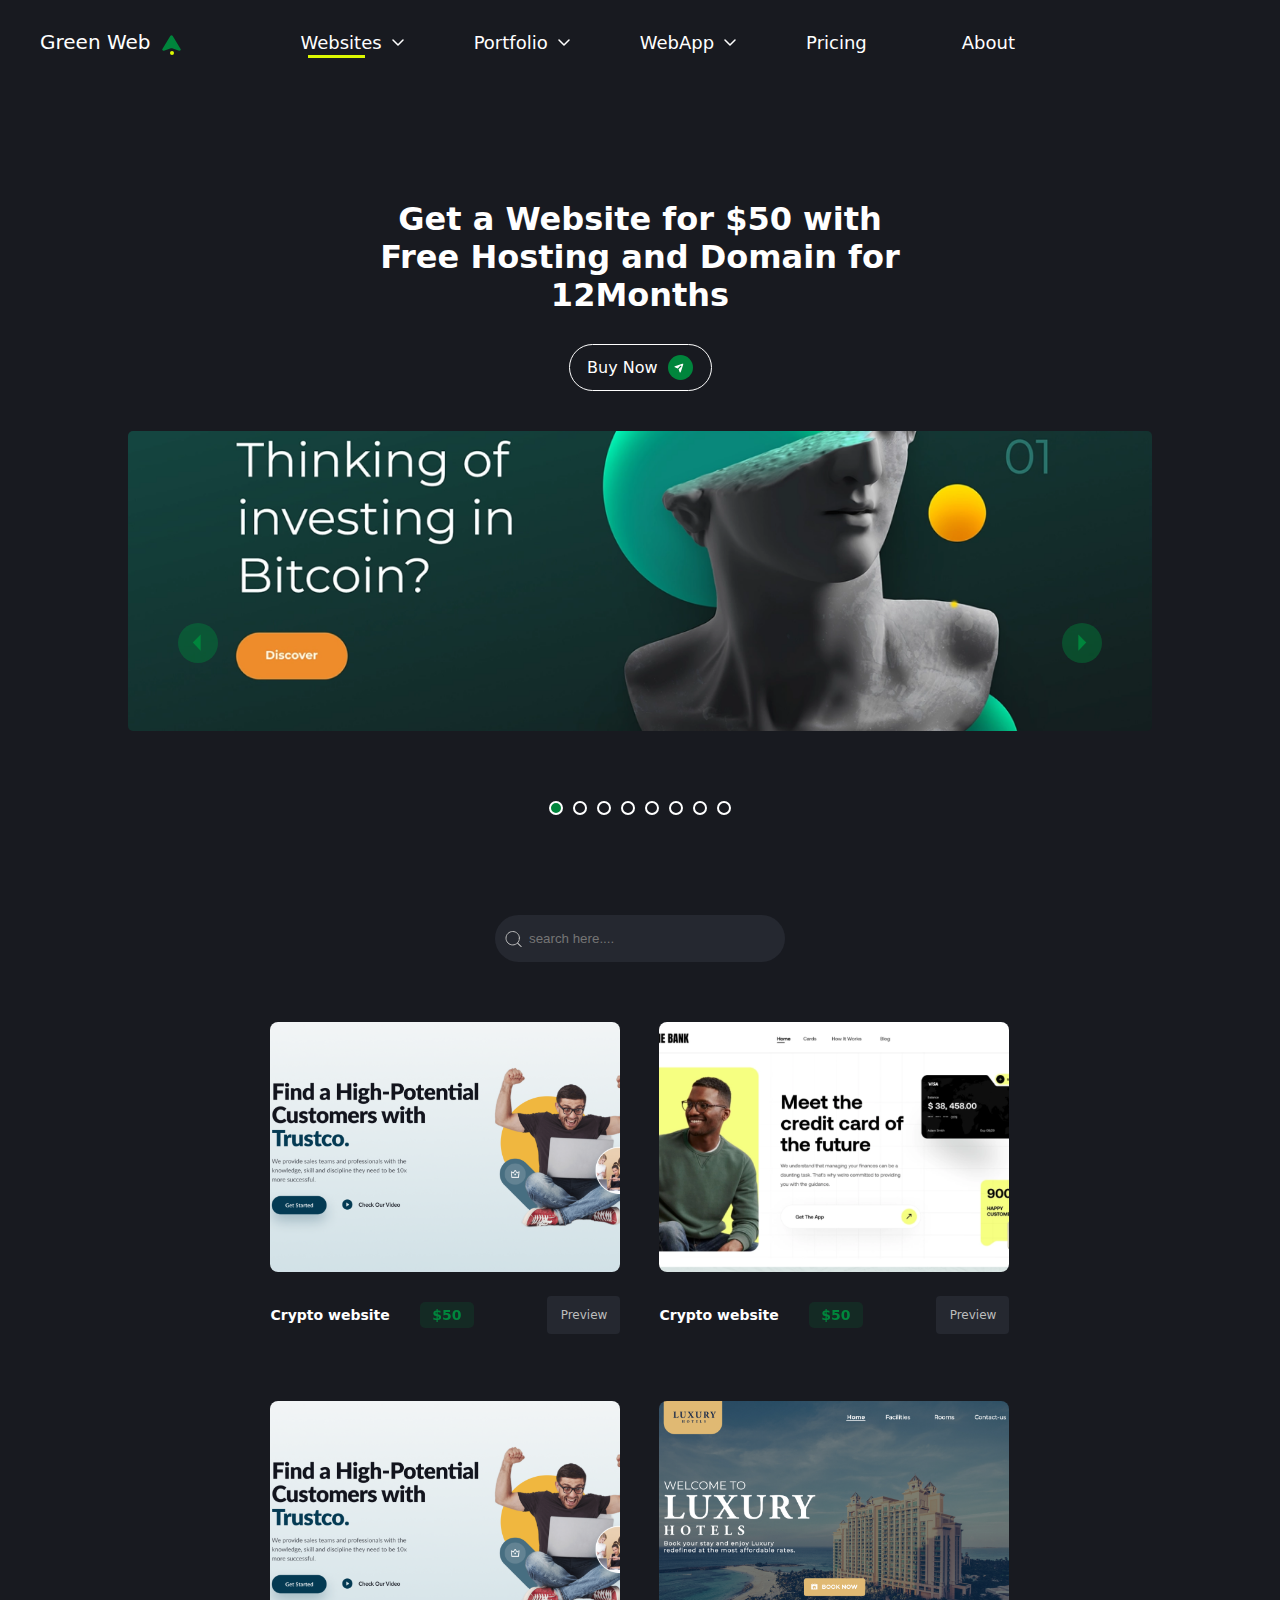
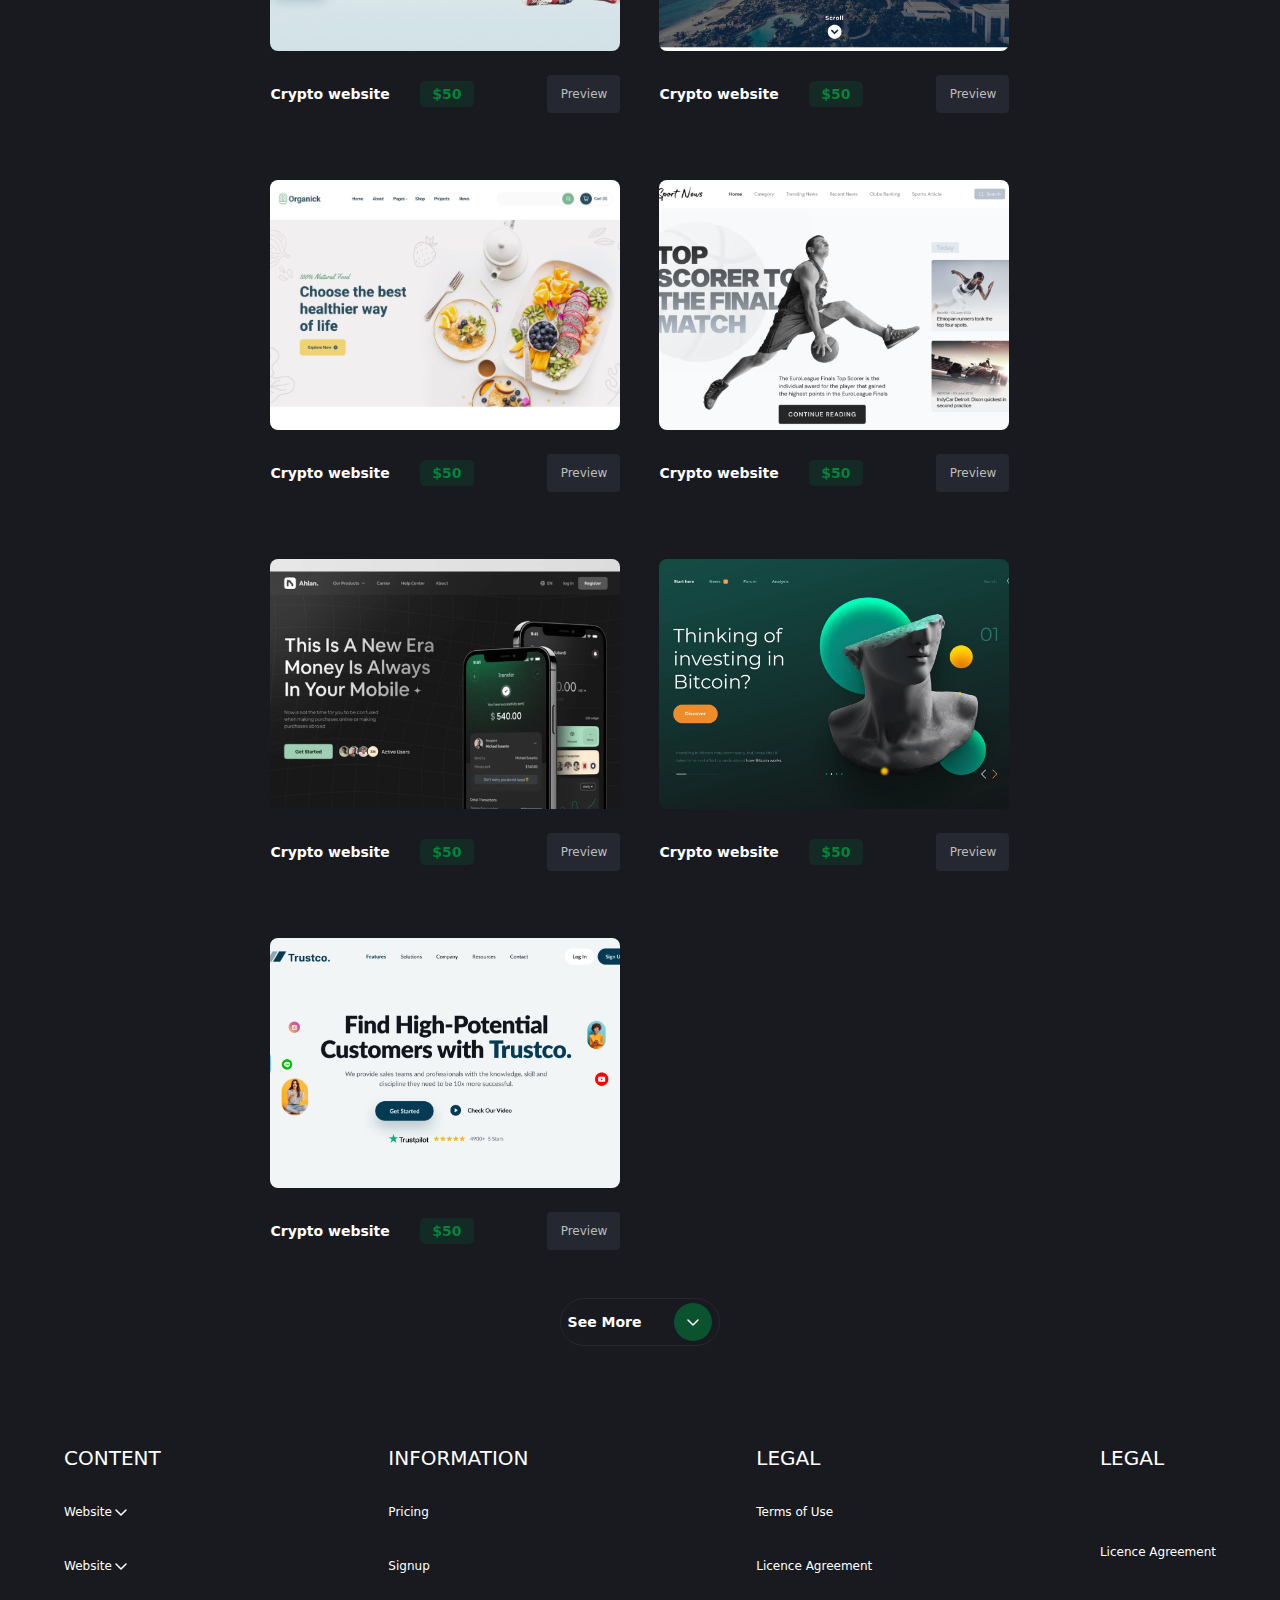
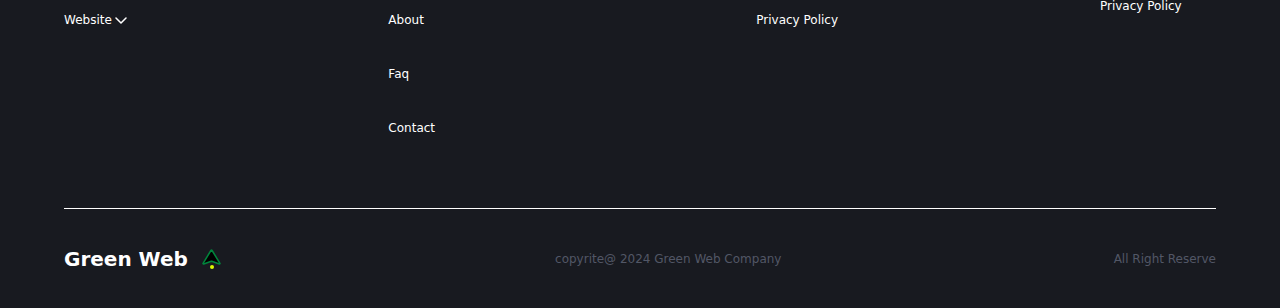
==== HOME_PAGE/index.html @ 64a3b5da "uploaded" ====
<!DOCTYPE html>
<html lang="en">
<head>
    <meta charset="UTF-8">
    <meta name="viewport" content="width=device-width, initial-scale=1.0">
    <title>Green Web</title>
    <link rel="stylesheet" href="../HOME_PAGE/style.css">
</head>
<body>
    <header class="header" id="header">
        <div class="logo">
            <span class="grw">Green Web</span>
            <svg class="svg1"     xmlns="http://www.w3.org/2000/svg" width="22" height="23" viewBox="0 0 22 23" >
                <path d="M2.06504 16.305L10.0591 3.23647C10.1033 3.16469 10.1675 3.10497 10.245 3.06343C10.3225 3.02189 10.4106 3 10.5004 3C10.5901 3 10.6782 3.02189 10.7557 3.06343C10.8333 3.10497 10.8974 3.16469 10.9417 3.23647L18.9357 16.305C18.9865 16.3888 19.008 16.485 18.9973 16.5804C18.9866 16.6758 18.9441 16.7659 18.8756 16.8383C18.8072 16.9107 18.7161 16.962 18.6149 16.9851C18.5136 17.0082 18.4071 17.002 18.3098 16.9674L10.684 14.2414C10.5659 14.1992 10.4349 14.1992 10.3167 14.2414L2.69097 16.9683C2.59354 17.0031 2.4868 17.0094 2.38533 16.9863C2.28387 16.9632 2.19265 16.9119 2.12414 16.8393C2.05563 16.7667 2.01318 16.6764 2.0026 16.5807C1.99203 16.4851 2.01383 16.3888 2.06504 16.305Z" stroke="#00853C" stroke-width="1.5" stroke-linecap="round" stroke-linejoin="round"/>
                <circle cx="11" cy="20" r="2" fill="#DCF901"/>
              </svg>
        </div>
        <nav class="nav_list" id="sidebar">
            <ul class="ul_list">
                <li class="li_list active_link">
 
    <a href="#" class="link_list   ">
                    <span class="link_text">Websites</span>
                    <svg xmlns="http://www.w3.org/2000/svg" width="12" height="7" viewBox="0 0 12 7" fill="none">
                        <path d="M11 1L6 6L1 1" stroke="white" stroke-width="1.5" stroke-linecap="round" stroke-linejoin="round"/>
                      </svg>
                      <div class="dropdown"></div>
                </a>
            </li>
                <li class="li_list">
                    <a href="#" class="link_list">
                    <span class="link_text">Portfolio</span>
                    <svg xmlns="http://www.w3.org/2000/svg" width="12" height="7" viewBox="0 0 12 7" fill="none">
                        <path d="M11 1L6 6L1 1" stroke="white" stroke-width="1.5" stroke-linecap="round" stroke-linejoin="round"/>
                      </svg>
                      <div class="dropdown"></div>
                </a>
            </li>
                <li class="li_list">
                    <a href="#" class="link_list">
                        <span class="link_text">WebApp</span>
                    <svg xmlns="http://www.w3.org/2000/svg" width="12" height="7" viewBox="0 0 12 7" fill="none">
                        <path d="M11 1L6 6L1 1" stroke="white" stroke-width="1.5" stroke-linecap="round" stroke-linejoin="round"/>
                      </svg>
                      <div class="dropdown"></div>
                   </a>
            </li>
                <li class="li_list">
                    <a href="#" class="link_list">
                        <span class="link_text">Pricing</span>
                        
                    </a>
                </li>
                <li class="li_list">
                    <a href="#" class="link_list">
                        <span class="link_text">About</span>
                        
                    </a>
                </li>
            </ul>
        </nav>
        <div class="menu" id="menu">
            <svg xmlns="http://www.w3.org/2000/svg" width="18" height="13" viewBox="0 0 18 13" fill="none">
                <path d="M0 0.5H18V2.5H0V0.5ZM0 5.5H18V7.5H0V5.5ZM0 10.5H18V12.5H0V10.5Z" fill="white"/>
              </svg>
        </div>
    </header>
    <main>
        <h2 class="intro-text">
            Get a Website for $50 with Free Hosting and Domain for 12Months
        </h2>
        <a class="buy_now" href="#">
            Buy Now
            <div class="sv">
                <svg class="buy-icon" xmlns="http://www.w3.org/2000/svg" width="14" height="14" viewBox="0 0 14 14" fill="#00853C;">
                    <path fill-rule="evenodd" clip-rule="evenodd" d="M5.79823 7.37724L4.4869 6.94032C3.11432 6.48299 2.42773 6.25432 2.42773 5.83374C2.42773 5.41374 3.11432 5.18449 4.4869 4.72716L9.45282 3.07166C10.4188 2.74966 10.9018 2.58866 11.1567 2.84357C11.4116 3.09849 11.2507 3.58149 10.9292 4.54691L9.27315 9.51341C8.81582 10.886 8.58715 11.5726 8.16657 11.5726C7.74657 11.5726 7.51732 10.886 7.05998 9.51341L6.62248 8.20266L9.16232 5.66282C9.26858 5.55281 9.32737 5.40545 9.32604 5.25251C9.32472 5.09956 9.26337 4.95325 9.15521 4.8451C9.04706 4.73694 8.90075 4.67559 8.7478 4.67426C8.59485 4.67293 8.4475 4.73173 8.33748 4.83799L5.79823 7.37724Z" fill="white"/>
                  </svg>
            </div>
            
         </a>
         <div class="slider-con">
            <div class="btn-right" id="btn-left">
                <svg xmlns="http://www.w3.org/2000/svg" width="39" height="39" viewBox="0 0 39 39" fill="none">
                <path d="M16.3333 11.375L24.25 19.5L16.3333 27.625V11.375Z" fill="#00853C"/>
              </svg>
            </div>
            <div class="btn-left" id="btn-right">
                <svg xmlns="http://www.w3.org/2000/svg" width="39" height="39" viewBox="0 0 39 39" fill="none">
                    <path d="M22.6667 11.375L14.75 19.5L22.6667 27.625V11.375Z" fill="#00853C"/>
                  </svg>
            </div>
            <div class="img-wrapper" id="img-wrapper">
                <div class="imgcon">
                    <img src="../images/image 4 (1).png" alt="">
                </div>
                <div class="imgcon">
                    <img src="../images/image 4 (3).png" alt="">
                </div>
                <div class="imgcon">
                    <img src="../images/image 4 (1).png" alt="">
                </div>
                <div class="imgcon">
                    <img src="../images/image 4 (3).png" alt=""> 
                </div>
                <div class="imgcon">
                    <img src="../images/image 4 (1).png" alt="">
                </div>
                <div class="imgcon">
                    <img src="../images/image 4 (3).png" alt="">
                </div>
                <div class="imgcon">
                    <img src="../images/image 4 (1).png" alt="">
                </div>
                <div class="imgcon">
                    <img src="../images/image 4 (3).png" alt="">
                </div>
                
            </div>
            <div class="indicator-con">
                <span class="indicators active-indicator"></span>
                <span class="indicators"></span>
                <span class="indicators"></span>
                <span class="indicators"></span>
                <span class="indicators"></span>
                <span class="indicators"></span>
                <span class="indicators"></span>
                <span class="indicators"></span>
            </div>
         </div>
          
         <div class="images-den">
        <div class="inputsect">
            <img src="../images/Group.svg" alt="">
           <input class="search" type="text" placeholder="search here....">
        </div>
        <div class="image-preview-con">
            <div class="img-preview">
                <img src="../images/Hero 6.png" alt="">
                <div class="prev-con">
                    <h5 class="cry">Crypto website</h5>
                    <h5 class="amount">$50</h5>
                    <a href="#" class="preview">preview</a>
                </div>
            </div>
            <div class="img-preview">
                <img src="../images/original-2f86a6ecc3d47c39cad3ea5404a35d5d 1.png" alt="">
                <div class="prev-con">
                    <h5 class="cry">Crypto website</h5>
                    <h5 class="amount">$50</h5>
                    <a href="#" class="preview">preview</a>
                </div>
            </div>
            <div class="img-preview">
                <img src="../images/Hero 6.png" alt="">
                <div class="prev-con">
                    <h5 class="cry">Crypto website</h5>
                    <h5 class="amount">$50</h5>
                    <a href="#" class="preview">preview</a>
                </div>
            </div>
            <div class="img-preview">
                <img src="../images/Hero 2.png" alt="">
                <div class="prev-con">
                    <h5 class="cry">Crypto website</h5>
                    <h5 class="amount">$50</h5>
                    <a href="#" class="preview">preview</a>
                </div>
            </div>
            <div class="img-preview">
                <img src="../images/image 4 (4).png" alt="">
                <div class="prev-con">
                    <h5 class="cry">Crypto website</h5>
                    <h5 class="amount">$50</h5>
                    <a href="#" class="preview">preview</a>
                </div>
            </div>
            <div class="img-preview">
                <img src="../images/Sport News Landing Page 1.png" alt="">
                <div class="prev-con">
                    <h5 class="cry">Crypto website</h5>
                    <h5 class="amount">$50</h5>
                    <a href="#" class="preview">preview</a>
                </div>
            </div>
            <div class="img-preview">
                <img src="../images/original-070e76120b4cc7173903101bdaeefa3c 1.png" alt="">
                <div class="prev-con">
                    <h5 class="cry">Crypto website</h5>
                    <h5 class="amount">$50</h5>
                    <a href="#" class="preview">preview</a>
                </div>
            </div>
            <div class="img-preview">
                <img src="../images/image 4 (2).png" alt="">
                <div class="prev-con">
                    <h5 class="cry">Crypto website</h5>
                    <h5 class="amount">$50</h5>
                    <a href="#" class="preview">preview</a>
                </div>
            </div>
            <div class="img-preview">
                <img src="../images/Hero 5.png" alt="">
                <div class="prev-con">
                    <h5 class="cry">Crypto website</h5>
                    <h5 class="amount">$50</h5>
                    <a href="#" class="preview">preview</a>
                </div>
            </div>
        </div>
         <div class="see">
            <a href="#" class="seemore">see more</a>
            <div class="ic">
                <svg xmlns="http://www.w3.org/2000/svg" width="12" height="7" viewBox="0 0 12 7" fill="none">
                    <path d="M11 1L6 6L1 1" stroke="white" stroke-width="1.5" stroke-linecap="round" stroke-linejoin="round"/>
                  </svg>
            </div>
         </div>
         </div>
    </main>
    <footer class="footer">
        <div class="footer-con">
            <div class="footer-line">
                <h5 class="bdt">CONTENT</h5>
                <ul class="footer-li-con">
                    <li class="ft-list">
                        <a href="#" class="f-link">
                            <p>Website</p>
                            <svg xmlns="http://www.w3.org/2000/svg" width="12" height="7" viewBox="0 0 12 7" fill="none">
                                <path d="M11 1L6 6L1 1" stroke="white" stroke-width="1.5" stroke-linecap="round" stroke-linejoin="round"/>
                              </svg>
                        </a>
                    </li>
                    <li class="ft-list">
                        <a href="#" class="f-link">
                            <p>Website</p>
                            <svg xmlns="http://www.w3.org/2000/svg" width="12" height="7" viewBox="0 0 12 7" fill="none">
                                <path d="M11 1L6 6L1 1" stroke="white" stroke-width="1.5" stroke-linecap="round" stroke-linejoin="round"/>
                              </svg>
                        </a>
                    </li>
                    <li class="ft-list">
                        <a href="#" class="f-link">
                            <p>Website</p>
                            <svg xmlns="http://www.w3.org/2000/svg" width="12" height="7" viewBox="0 0 12 7" fill="none">
                                <path d="M11 1L6 6L1 1" stroke="white" stroke-width="1.5" stroke-linecap="round" stroke-linejoin="round"/>
                              </svg>
                        </a>
                    </li>
                </ul>
            </div>
            <div class="footer-line">
                <h5 class="bdt">INFORMATION</h5>
                <ul class="footer-li-con">
                    <li class="ft-list">
                        <a href="#" class="f-link">Pricing</a>
                    </li>
                    <li class="ft-list">
                        <a href="#" class="f-link">Signup</a>
                    </li>
                    <li class="ft-list">
                        <a href="#" class="f-link">About</a>
                    </li>
                    <li class="ft-list">
                        <a href="#" class="f-link">Faq</a>
                    </li>
                    <li class="ft-list">
                        <a href="#" class="f-link">Contact</a>
                    </li>
                </ul>
            </div>
            <div class="footer-line">
                <h5 class="bdt">LEGAL</h5>
                <ul class="footer-li-con">
                    <li class="ft-list">
                        <a href="#" class="f-link">Terms of Use</a>
                    </li>
                    <li class="ft-list">
                        <a href="#" class="f-link">Licence Agreement</a>
                    </li>
                    <li class="ft-list">
                        <a href="#" class="f-link"> Privacy Policy</a>
                    </li>
                  
                </ul>
            </div>
            <div class="footer-line">
                <h5 class="bdt">LEGAL</h5>
                <ul class="footer-li-con">
                    <li class="ft-list">
                        <a href="#" class="f-link">

                        </a>
                    </li>
                    <li class="ft-list">
                        <a href="#" class="f-link">Licence Agreement</a>
                    </li>
                    <li class="ft-list">
                        <a href="#" class="f-link"> Privacy Policy</a>
                    </li>
            </div>
        </div>
        <div class="reserve">
            <div class="logo-2">
                <h5>Green Web</h5>
                <svg class="svg1"     xmlns="http://www.w3.org/2000/svg" width="22" height="23" viewBox="0 0 22 23" >
                    <path d="M2.06504 16.305L10.0591 3.23647C10.1033 3.16469 10.1675 3.10497 10.245 3.06343C10.3225 3.02189 10.4106 3 10.5004 3C10.5901 3 10.6782 3.02189 10.7557 3.06343C10.8333 3.10497 10.8974 3.16469 10.9417 3.23647L18.9357 16.305C18.9865 16.3888 19.008 16.485 18.9973 16.5804C18.9866 16.6758 18.9441 16.7659 18.8756 16.8383C18.8072 16.9107 18.7161 16.962 18.6149 16.9851C18.5136 17.0082 18.4071 17.002 18.3098 16.9674L10.684 14.2414C10.5659 14.1992 10.4349 14.1992 10.3167 14.2414L2.69097 16.9683C2.59354 17.0031 2.4868 17.0094 2.38533 16.9863C2.28387 16.9632 2.19265 16.9119 2.12414 16.8393C2.05563 16.7667 2.01318 16.6764 2.0026 16.5807C1.99203 16.4851 2.01383 16.3888 2.06504 16.305Z" stroke="#00853C" stroke-width="1.5" stroke-linecap="round" stroke-linejoin="round"/>
                    <circle cx="11" cy="20" r="2" fill="#DCF901"/>
                  </svg>
            </div>
            <p>copyrite@    2024 Green Web Company</p>
            <p>All Right Reserve</p>
        </div>
    </footer>
    <script src="../js.js"></script>
</body>
</html>
---- HOME_PAGE/style.css ----
@import url('https://fonts.googleapis.com/css2?family=Cedarville+Cursive&family=Fira+Code:wght@300&family=Poppins:wght@100;300&display=swap');



:root{
    --primary-color-:#00853C;
    --bg-color:#181A20;
    --light--:#fff;
}


*{
    margin: 0;
    padding: 0;
    box-sizing: border-box;
    list-style: none;
    text-decoration: none;
    font-family:;
}
*::before,*::after{
    box-sizing: border-box;
}
body{
    background-color: var(--bg-color);
    font-family:system-ui, -apple-system, sans-serif 'Cedarville Cursive', cursive;
    font-family:system-ui, -apple-system, 'Fira Code', monospace;
    font-family: system-ui, -apple-system,'Poppins', sans-serif;
}
.header{
    position: fixed;
    top: 0;
    display: flex;
    align-items: center;
    justify-content: space-between;
    width: 100%;
    height: 84px;
    z-index: 2;
    /* transition:  0.5s ease; */
    background-color: var(--bg-color);
}
.header.addColor{
    background-color: var(--primary-color-);
}
 
.header .logo{
    display: flex;
    align-items: center;
    margin-left: 40px;
    gap: 10px;
}
.header .logo .grw{
    font-size: 20px;
    color: var(--light--);
}
.header .logo .svg1{
    fill:var(--primary-color-) ;
    margin-top: 5px;

}
.header .nav_list{
    position: fixed;
    display:flex;
    flex-direction: column;
    top: 84px;
    transform: translateY(-700px);
    background-color: inherit;
    height: calc(100vh - 84px);
    width: 100%;
    z-index: -1;
    transition: 0.5s ease;
}
.header .nav_list.slide-in{
    transform: translateY(0);
}
.header .nav_list .ul_list{
    width:max-content;
    align-items: center;
    display: flex;
    width: 100%;
    justify-content: center;
    flex-direction: column;
}
.header  .nav_list .ul_list .li_list{
    margin: 0 0px;
    display: flex;
    align-items: center;
    justify-content: center;
    width: max-content;
    /* border:1px solid red; */
    margin: 25px 0;
    /* align-items: stretch; */
}
.header  .nav_list .ul_list .li_list:nth-child(4),
.header .nav_list .ul_list .li_list:nth-child(5){
    padding-right: 35px;
}
.header  .nav_list .ul_list .li_list .link_list{
    display: flex;
    align-items: center;
    gap: 10px;
    flex-direction: row;
    width: 100%;
    text-align: center;
    padding: 0px 0;
    justify-content:center ;
    color: var(--light--);
    /* border:1px solid rgb(169, 164, 164); */
}
.header  .nav_list .ul_list .li_list .link_list .link_text{
    font-size: 18px;
    font-weight: 500;
    width:max-content ;
}
.header .menu{
    margin-right: 42px;
    cursor: pointer;
}
.active_link{
    position: relative;
}
.active_link::after{
     
    content: '';
width: 57px;
left: 0;
position: absolute;
height: 3px;
bottom: -5px;
background-color:#DCF901;
}
main{
    margin-top: 200px;
    min-height: 100vh;
}
main .intro-text{
  max-width: 270px;
  margin: 0 auto;
  font-size: 20px;
  text-align: center;
  color: #fff;
  margin-top: 40px;
}
main .buy_now{
    display: flex;
    justify-content: space-around;
    align-self:center;
    margin:30px auto 40px auto;
    font-size: 16px;
    gap: 5px;
    align-items: center;
    width: 143px;
    font-weight: 500px;
    color: var(--light--);
    border-radius: 30px;
    text-align: center;
    padding: 10px 15px;
    /* width: 143px; */
    border: 1px solid var(--light--);
}
main .buy_now .sv{
    width: 25px;
    height: 25px;
    display: flex;
    padding-right: 2px;
    border-radius: 50%;
    align-items: center;
    justify-content: center;
    background-color:  #00853C;
}
main .buy_now .buy-icon{
    fill: #00853C;
}
main .slider-con{
    width: 80%;
    position: relative;
    margin: 40px auto;
    height: max-content; 
    overflow: hidden;
}
main .slider-con .img-wrapper{
    display: flex;
    width:800%;
    position: relative;
    transition:0.5s ease-in-out;

}
main .slider-con  .img-wrapper .imgcon{
  width: 100%;
  height: 250px; 
}
main .slider-con .img-wrapper .imgcon img{
    width: 100%;
    height: 100%;
    border-radius: 5px;
    object-fit: cover;
}

 
main .slider-con .btn-right,
main .slider-con .btn-left{
    position: absolute;
    background-color: #00853c6b;
    border-radius: 50%;
    width: 40px;
    height: 40px;
    z-index: 3;
    top: 50%;
    cursor: pointer;
}
main .slider-con .indicator-con{
    display: flex;
    width: max-content;
    margin: 20px auto 0px auto;
    gap: 10px;
}
main .slider-con .indicator-con .indicators{
    width: 10px;
    height: 10px;
    padding: 5px;
    cursor: pointer;
    border-radius: 50%;
    background-color: var(--bg-color);
    border: 2px solid #fff;
}
main .slider-con .indicator-con .indicators.active-indicator{
  background-color: var(--primary-color-) ;
}
main .slider-con .btn-right{
    right: 0;
}
main .images-den {
    width: 90%;
    display: flex;
    flex-direction: column;
    justify-content: center;
    align-items: center;
    margin: 100px auto;
    
}
main .images-den .inputsect{  
 border-radius: 24.5px;
background: #252830;
width: 290px;
height: 47px;
display: flex;
align-items: center;
justify-content: ;
padding-left: 10px;
}

main .images-den  .inputsect .search{
    padding: 10px 0;
    margin-left: 7px;
    width: 80%;
    background-color: #252830;
    color: #fff;
    outline: none;
    border: none;
    
}
main .images-den .image-preview-con{
    width: 95%;
    display: grid;
    grid-template-columns: repeat(auto-fill,minmax(300px,350px));
    gap: 39px;
    place-items: center;
    place-content: center;
    margin:40px auto;
}
main .images-den .image-preview-con .img-preview{
    width: 100%;
    height: 300px;
    margin:20px auto;
    position: relative;

}
main .images-den .image-preview-con .img-preview img{
   width: 100%;
   height: 250px;
   object-fit: cover;
 border-radius: 8px;

}
main .images-den .image-preview-con .img-preview .prev-con{
    display: flex;
    justify-content: space-around;
    align-items: center;
    margin-top: 20px;
    margin-bottom: 20px;
}
main .images-den .image-preview-con .img-preview .prev-con .cry{
   color:var(--light--);
   font-size:14px;
   font-weight:600;
   font-feature-settings: 'clig' off, 'liga'
}
main .images-den .image-preview-con .img-preview .prev-con .amount{
    color:var(--primary-color-);
    font-size:14px;
    padding: 12px 27px;
    width: 53px;
    display: flex;
    align-items: center;
    justify-content: center;
    height: 26px;
    font-weight:600;
    border-radius: 4px;
    background: rgba(0, 133, 60, 0.15);
    backdrop-filter: blur(50px);
    margin-left: 30px;
    border-radius: 5px;
 }
 main .images-den .image-preview-con .img-preview .prev-con .preview{
    color:#BDBDBD;
    font-size:12px;
    width: 73px;
    text-transform: capitalize;
    display: flex;
    align-items: center;
    justify-content: center;
    text-align: center;
    font-weight:400;
    margin-left: auto;
    padding: 12px  27px;
    border-radius: 4px;
    background: #252830;
    backdrop-filter: blur(50px);
 }
main .see{
    display:flex;
    align-items: center;
    gap:13px;
    width: max-content;
    padding: 4px 7px;
    border-radius: 40px;
    border: 1px solid #252830;
}
main .see .ic{
 border-radius: 50%;
 background-color: #00853c86;
 width:38px;
 height:38px;
 margin-left: 10px;
 display:flex;
 align-items: center;
 justify-content:center;

}
main .see a{
    font-size: 14px;
    margin-right: 10px;
    font-weight: 600;
    color:var(--light--);
    text-transform:capitalize
}


/* footer */
.footer{
    background-color: var(--bg-color);
    width: 100%;

    /* border-top:1px solid var(--light--); */
}
.footer .footer-con{
    display: flex;
    justify-content: space-between;
    width: 90%;
    gap: 20px;
    flex-wrap: wrap;
    margin: 0 auto 73px auto;
}
.footer .footer-con .footer-line .bdt{
    font-weight: 500;
    font-size: 20px;
    margin-bottom: 35px;
    color:var(--light--);
}
.footer .footer-con .footer-line .footer-li-con{
    display: flex;
    gap: 40px;
    flex-direction: column;

}
.footer .footer-con .footer-line .footer-li-con .ft-list .f-link{
    color: var(--light--);
    font-size: 12px;
    display: flex;
    align-items: center;
    gap: 3px;
    font-weight: 500;
}
.reserve{
    display: flex;
    /* margin-bottom: 50px; */
    width: 90%;
    height: 100px;
    flex-wrap: wrap;
    align-items: center;
    justify-content: space-between;
    margin:0 auto;
    border-top:1px solid #fff;
}
.reserve .logo-2{ 
 display: flex;
 align-items: center;
 gap: 13px;
}
.reserve .logo-2 h5{
    font-size: 20px;
    font-weight: 800;
    color:var(--light--)
}
.reserve p{
    font-size: 12px;
    font-weight: 400;
    color:#525766;
}
@media screen and (min-width:700px){
    .header{
        justify-content:space-between;
    }
    .header .nav_list{
        transform: translateY(0);
        position: static;
        display: flex;
        top: 6px;
        height: max-content;
        width: max-content;
        margin-right:200px ;
    }
    .header .nav_list .ul_list{
        width:max-content;
        display: flex;
        align-items: center;
        flex-direction: row;
        width: 100%;
    }
     .header  .nav_list .ul_list .li_list .link_list{
        padding: 0 30px;
        flex-direction: row;
        align-items:center;
        width:100%;
        
     }
     .active_link::after{
     
        content: '';
    width: 57px;
    left: 10%;
    transform: translateX(20px);
    margin-left: ;
    position: absolute;
    height: 3px;
    bottom: -5px;
    background-color:#DCF901;
    }
    .menu{
        display: none;
    }
    main .intro-text{
        max-width: 570px;
        margin: 0 auto;
        font-size: 32px;
        text-align: center;
        color: #fff;
        margin-top: 40px;
      }
      main .slider-con .img-wrapper{
        /* width: 90%;
        
        margin: 0 auto; */
      }
      main .slider-con  .img-wrapper .imgcon{
        width: 100%;
        height: 350px; 
      }
      main .slider-con  .img-wrapper .imgcon img{
         width: 100%;
         height: 300px;
      }
      main .slider-con .btn-right{
        right: 50px;
        top: 50%;
      }
      main .slider-con .btn-left{
        left: 50px;
        top: 50%;
      }
    
    }
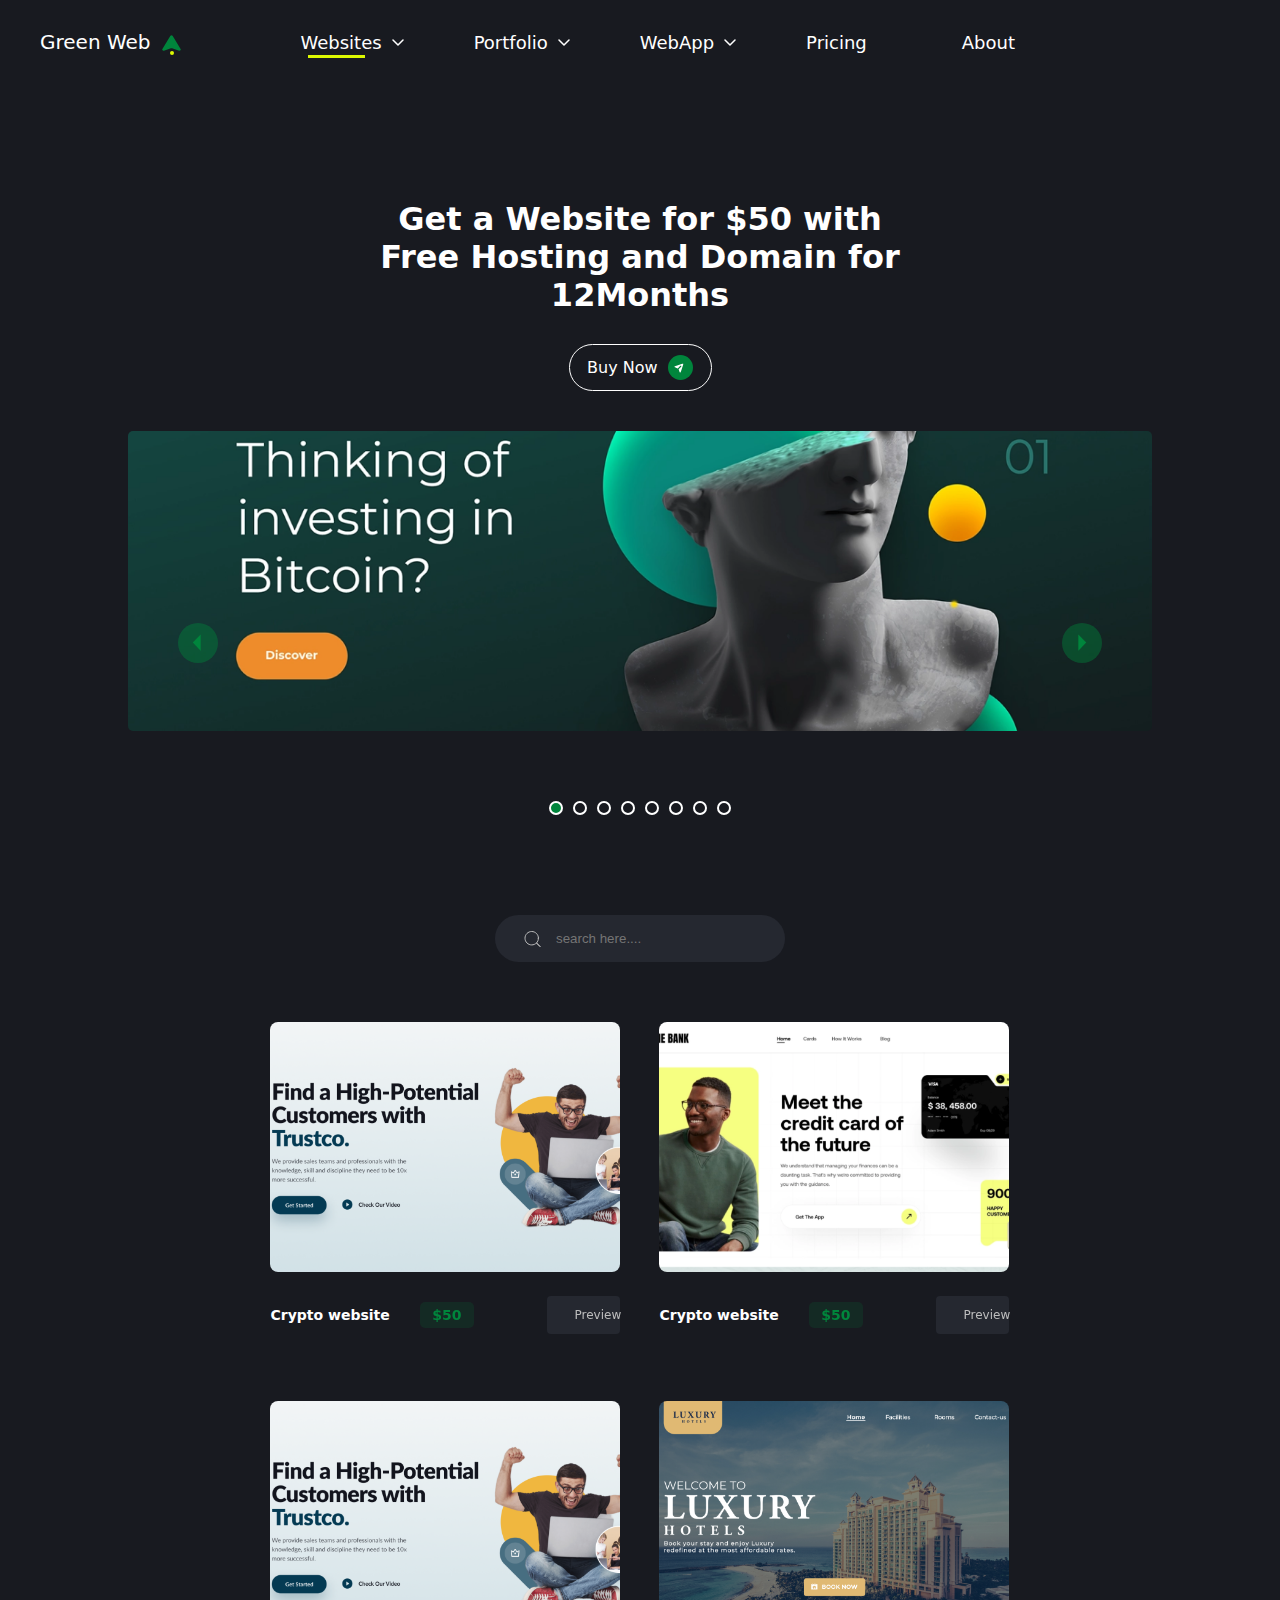
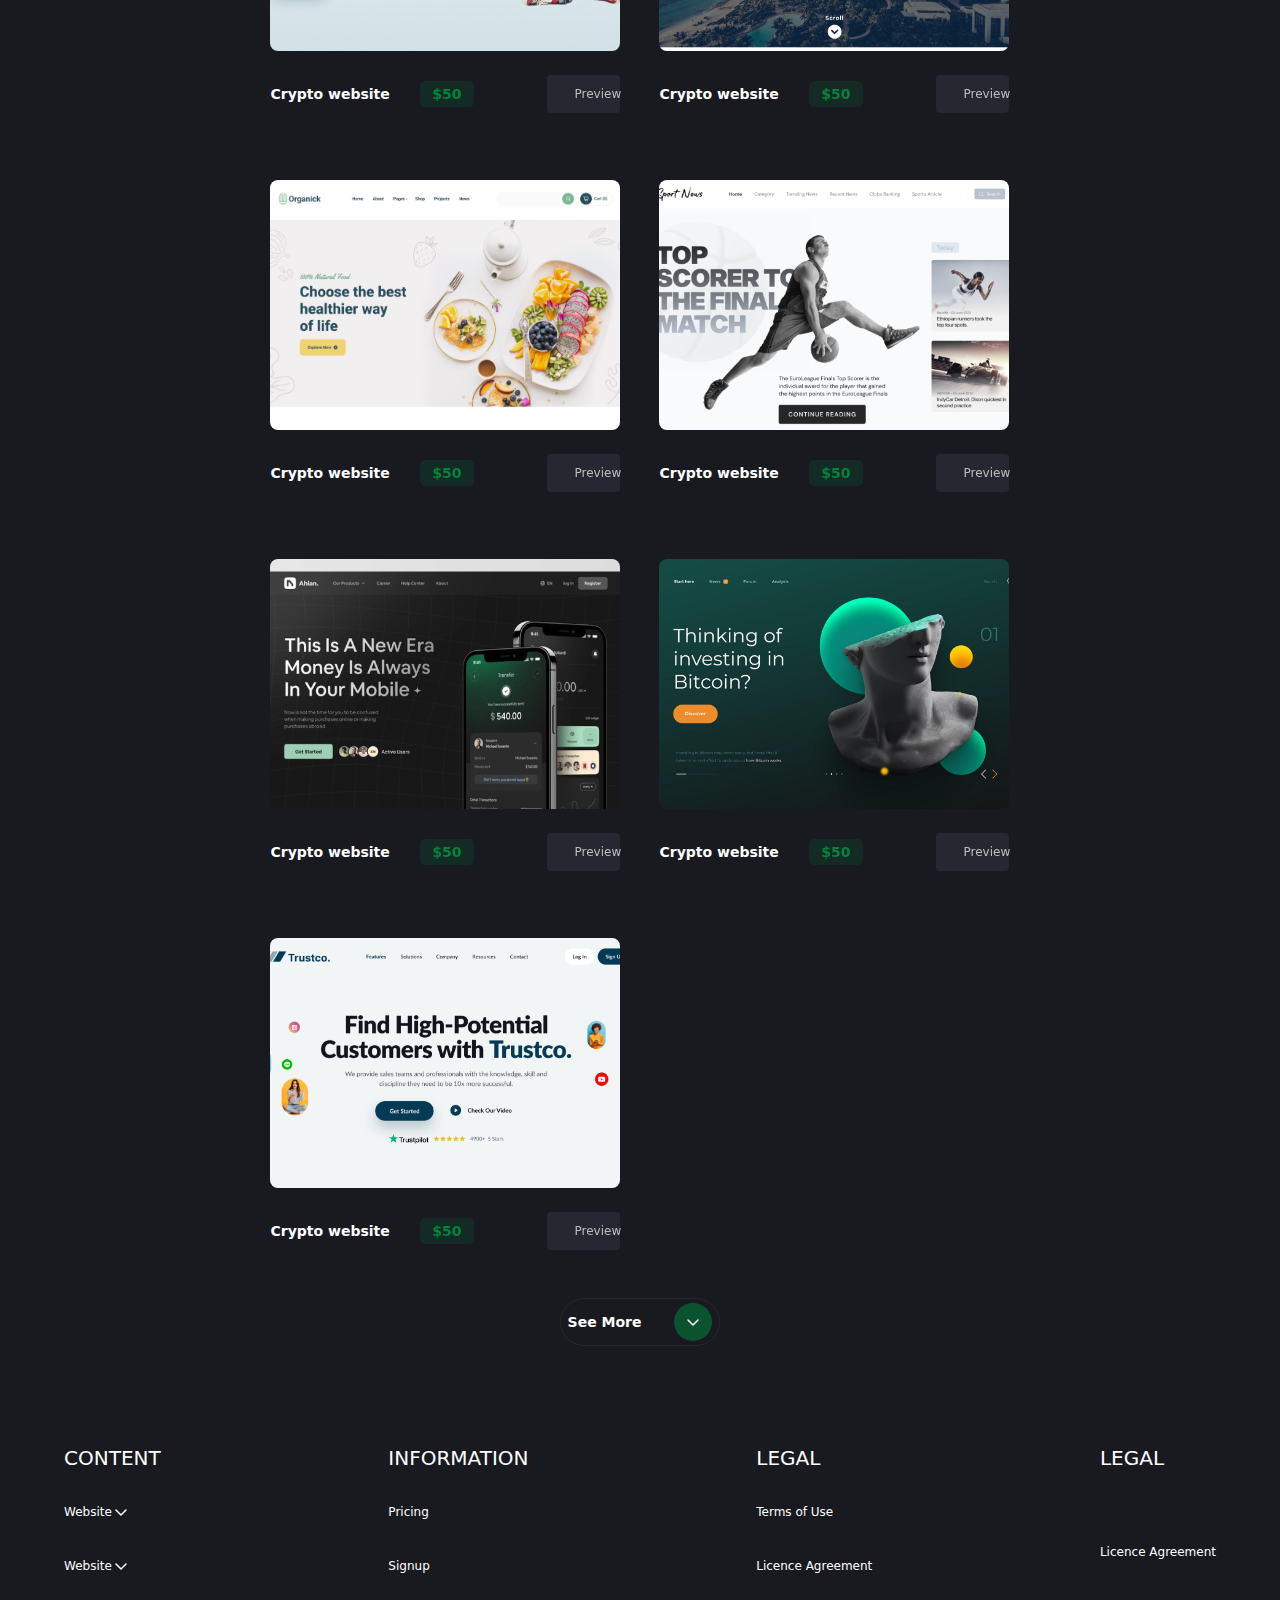
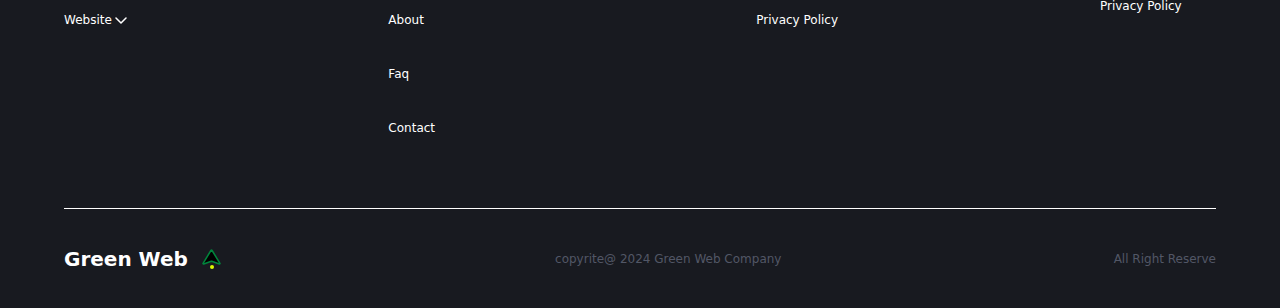
==== commit f6bc7836: "uploaded" ====
--- a/HOME_PAGE/index.html
+++ b/HOME_PAGE/index.html
@@ -134,78 +134,87 @@
            <input class="search" type="text" placeholder="search here....">
         </div>
         <div class="image-preview-con">
-            <div class="img-preview">
+
+            <a href="../previewPage/index.html" class="img-preview">
                 <img src="../images/Hero 6.png" alt="">
                 <div class="prev-con">
                     <h5 class="cry">Crypto website</h5>
                     <h5 class="amount">$50</h5>
-                    <a href="#" class="preview">preview</a>
-                </div>
-            </div>
-            <div class="img-preview">
+                    <span href="#" class="preview">preview</span>
+                </div>
+            </a>
+
+            <a href="../previewPage/index.html" class="img-preview">
                 <img src="../images/original-2f86a6ecc3d47c39cad3ea5404a35d5d 1.png" alt="">
                 <div class="prev-con">
                     <h5 class="cry">Crypto website</h5>
                     <h5 class="amount">$50</h5>
-                    <a href="#" class="preview">preview</a>
-                </div>
-            </div>
-            <div class="img-preview">
+                    <span href="#" class="preview">preview</span>
+                </div>
+            </a>
+
+            <a href="../previewPage/index.html" class="img-preview">
                 <img src="../images/Hero 6.png" alt="">
-                <div class="prev-con">
-                    <h5 class="cry">Crypto website</h5>
-                    <h5 class="amount">$50</h5>
-                    <a href="#" class="preview">preview</a>
-                </div>
-            </div>
-            <div class="img-preview">
+                <span class="prev-con">
+                    <h5 class="cry">Crypto website</h5>
+                    <h5 class="amount">$50</h5>
+                    <span href="#" class="preview">preview</span>
+                </span>
+            </a>
+
+            <a href="#" class="img-preview">
                 <img src="../images/Hero 2.png" alt="">
                 <div class="prev-con">
                     <h5 class="cry">Crypto website</h5>
                     <h5 class="amount">$50</h5>
-                    <a href="#" class="preview">preview</a>
-                </div>
-            </div>
-            <div class="img-preview">
+                    <span href="#" class="preview">preview</span>
+                </div>
+            </a>
+
+            <a href="../previewPage/index.html" class="img-preview">
                 <img src="../images/image 4 (4).png" alt="">
                 <div class="prev-con">
                     <h5 class="cry">Crypto website</h5>
                     <h5 class="amount">$50</h5>
-                    <a href="#" class="preview">preview</a>
-                </div>
-            </div>
-            <div class="img-preview">
+                    <span href="#" class="preview">preview</span>
+                </div>
+            </a>
+
+            <a href="../previewPage/index.html" class="img-preview">
                 <img src="../images/Sport News Landing Page 1.png" alt="">
                 <div class="prev-con">
                     <h5 class="cry">Crypto website</h5>
                     <h5 class="amount">$50</h5>
-                    <a href="#" class="preview">preview</a>
-                </div>
-            </div>
-            <div class="img-preview">
+                    <span href="#" class="preview">preview</span>
+                </div>
+            </a>
+
+            <a href="../previewPage/index.html" class="img-preview">
                 <img src="../images/original-070e76120b4cc7173903101bdaeefa3c 1.png" alt="">
                 <div class="prev-con">
                     <h5 class="cry">Crypto website</h5>
                     <h5 class="amount">$50</h5>
-                    <a href="#" class="preview">preview</a>
-                </div>
-            </div>
-            <div class="img-preview">
+                    <span href="#" class="preview">preview</span>
+                </div>
+            </a>
+
+            <a href="#" class="img-preview">
                 <img src="../images/image 4 (2).png" alt="">
                 <div class="prev-con">
                     <h5 class="cry">Crypto website</h5>
                     <h5 class="amount">$50</h5>
-                    <a href="#" class="preview">preview</a>
-                </div>
-            </div>
-            <div class="img-preview">
+                    <span href="#" class="preview">preview</span>
+                </div>
+            </a>
+
+            <a href="#" class="img-preview">
                 <img src="../images/Hero 5.png" alt="">
                 <div class="prev-con">
                     <h5 class="cry">Crypto website</h5>
                     <h5 class="amount">$50</h5>
-                    <a href="#" class="preview">preview</a>
-                </div>
-            </div>
+                    <span href="#" class="preview">preview</span>
+                </div>
+            </a>
         </div>
          <div class="see">
             <a href="#" class="seemore">see more</a>
--- a/HOME_PAGE/style.css
+++ b/HOME_PAGE/style.css
@@ -246,12 +246,12 @@
 display: flex;
 align-items: center;
 justify-content: ;
-padding-left: 10px;
+padding-left: 29px;
 }
 
 main .images-den  .inputsect .search{
     padding: 10px 0;
-    margin-left: 7px;
+    margin-left: 15px;
     width: 80%;
     background-color: #252830;
     color: #fff;
@@ -270,6 +270,7 @@
 }
 main .images-den .image-preview-con .img-preview{
     width: 100%;
+    display: inline;
     height: 300px;
     margin:20px auto;
     position: relative;
@@ -315,8 +316,9 @@
     color:#BDBDBD;
     font-size:12px;
     width: 73px;
+    display: block;
     text-transform: capitalize;
-    display: flex;
+    /* display: flex; */
     align-items: center;
     justify-content: center;
     text-align: center;
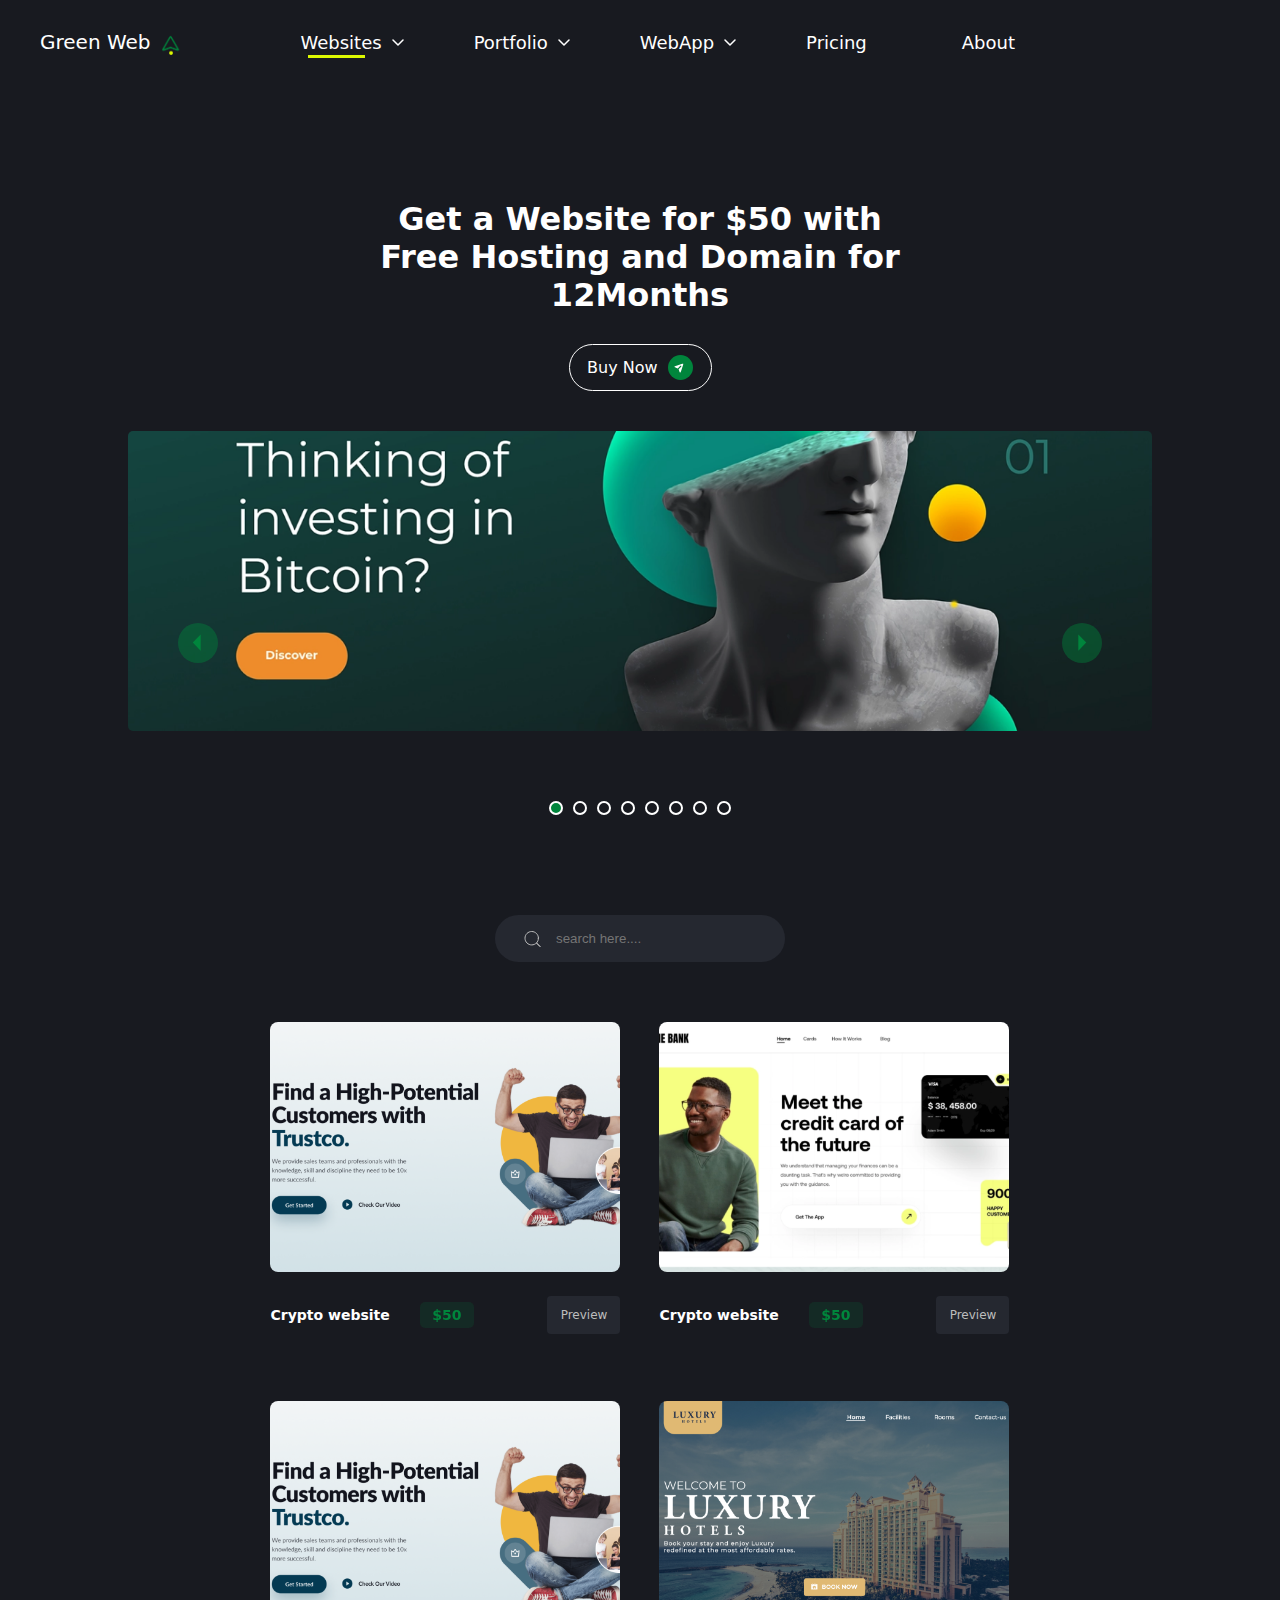
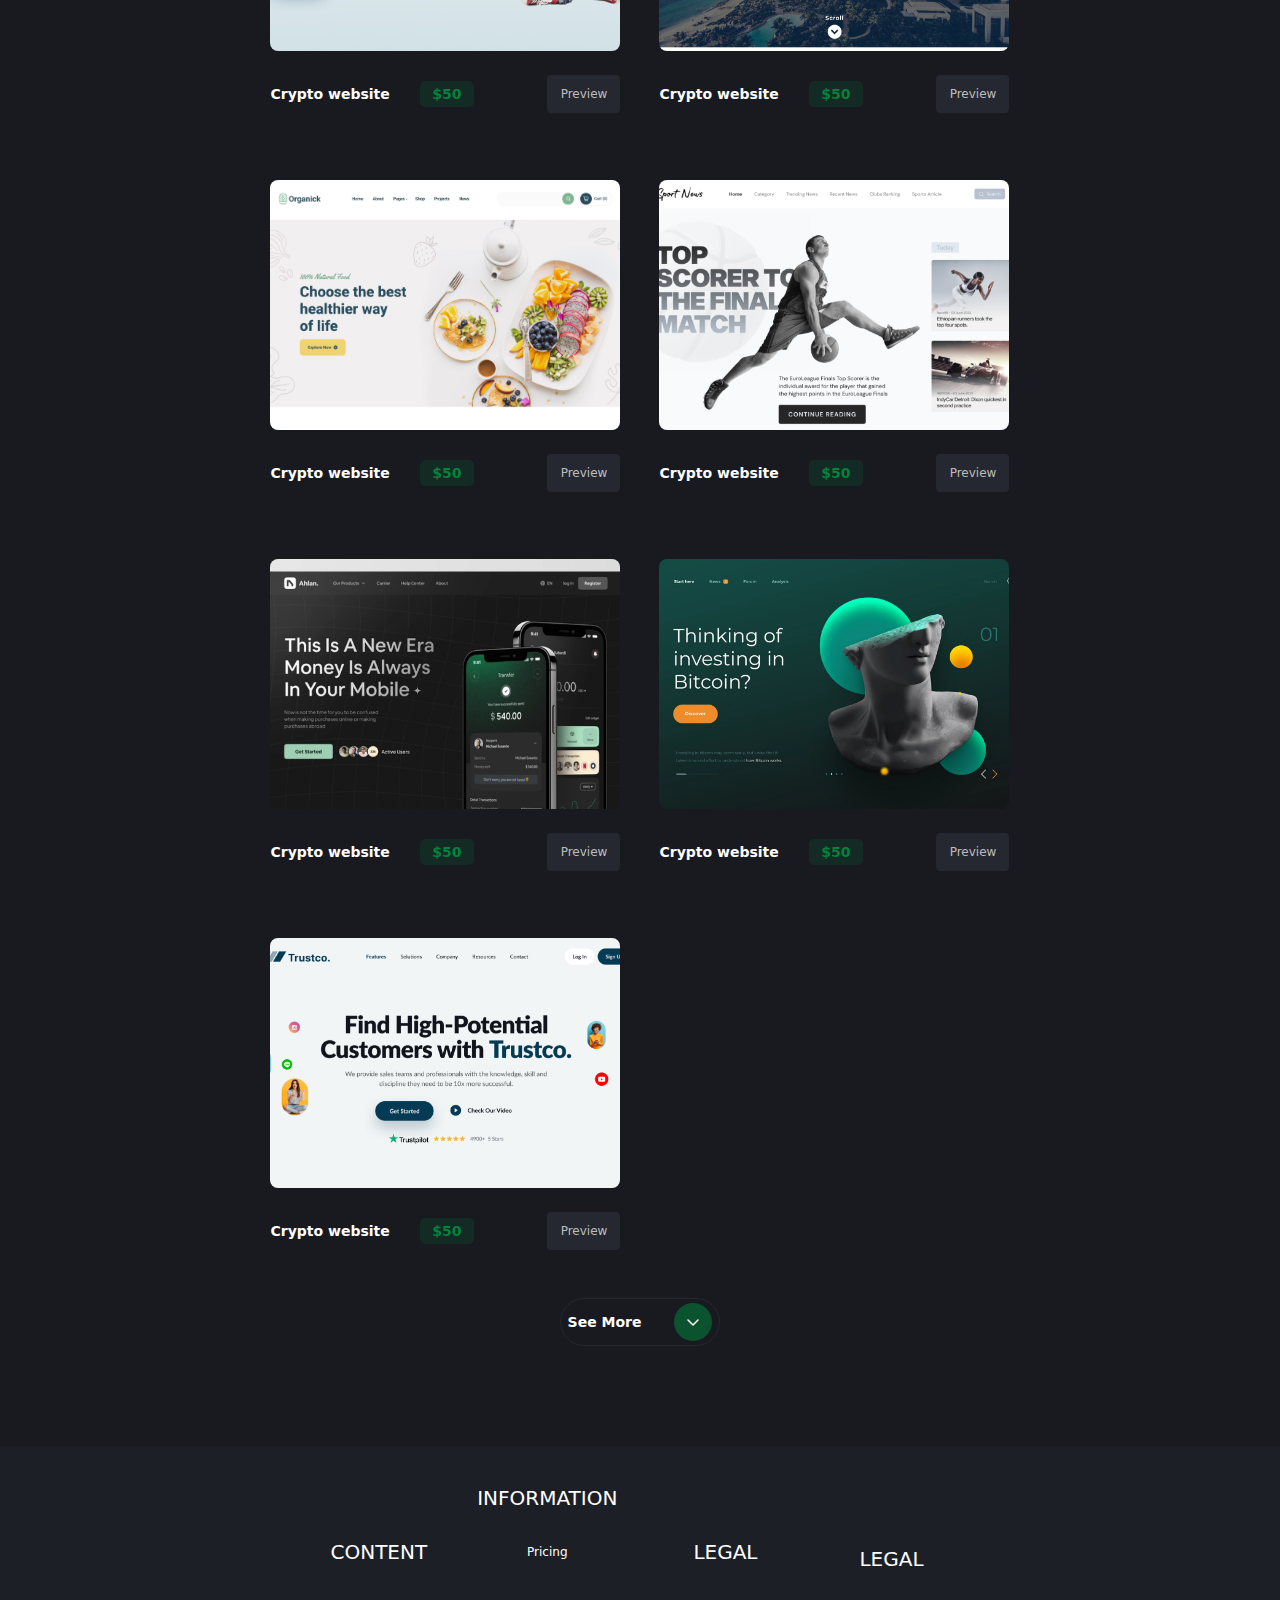
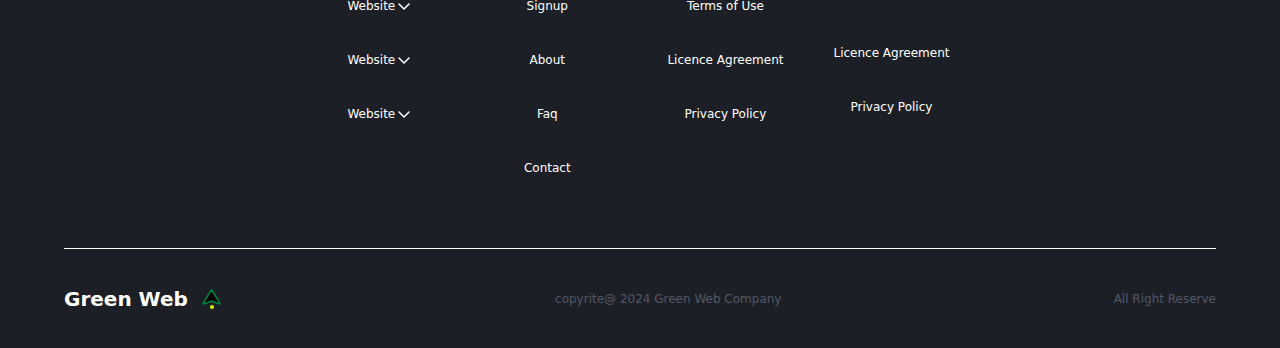
==== commit 3b038375: "uploaded" ====
--- a/HOME_PAGE/index.html
+++ b/HOME_PAGE/index.html
@@ -10,10 +10,11 @@
     <header class="header" id="header">
         <div class="logo">
             <span class="grw">Green Web</span>
-            <svg class="svg1"     xmlns="http://www.w3.org/2000/svg" width="22" height="23" viewBox="0 0 22 23" >
+            <img class="svg1" src="../images/iconoir_maps-arrow (1).png" alt="">
+            <!-- <svg class="svg1"     xmlns="http://www.w3.org/2000/svg" width="22" height="23" viewBox="0 0 22 23" fill="none" >
                 <path d="M2.06504 16.305L10.0591 3.23647C10.1033 3.16469 10.1675 3.10497 10.245 3.06343C10.3225 3.02189 10.4106 3 10.5004 3C10.5901 3 10.6782 3.02189 10.7557 3.06343C10.8333 3.10497 10.8974 3.16469 10.9417 3.23647L18.9357 16.305C18.9865 16.3888 19.008 16.485 18.9973 16.5804C18.9866 16.6758 18.9441 16.7659 18.8756 16.8383C18.8072 16.9107 18.7161 16.962 18.6149 16.9851C18.5136 17.0082 18.4071 17.002 18.3098 16.9674L10.684 14.2414C10.5659 14.1992 10.4349 14.1992 10.3167 14.2414L2.69097 16.9683C2.59354 17.0031 2.4868 17.0094 2.38533 16.9863C2.28387 16.9632 2.19265 16.9119 2.12414 16.8393C2.05563 16.7667 2.01318 16.6764 2.0026 16.5807C1.99203 16.4851 2.01383 16.3888 2.06504 16.305Z" stroke="#00853C" stroke-width="1.5" stroke-linecap="round" stroke-linejoin="round"/>
                 <circle cx="11" cy="20" r="2" fill="#DCF901"/>
-              </svg>
+              </svg> -->
         </div>
         <nav class="nav_list" id="sidebar">
             <ul class="ul_list">
--- a/HOME_PAGE/style.css
+++ b/HOME_PAGE/style.css
@@ -40,7 +40,10 @@
     background-color: var(--bg-color);
 }
 .header.addColor{
-    background-color: var(--primary-color-);
+    background: radial-gradient(164.25% 129.18% at 47.19% -0.63%, rgba(0, 133, 60, 0.30) 0%, rgba(0, 133, 60, 0.30) 100%);
+    backdrop-filter: blur(21px);
+    background: #1D1F26;
+    /* filter:blur(100px) ; */
 }
  
 .header .logo{
@@ -56,6 +59,7 @@
 .header .logo .svg1{
     fill:var(--primary-color-) ;
     margin-top: 5px;
+    width: 20px;
 
 }
 .header .nav_list{
@@ -204,12 +208,12 @@
     border-radius: 50%;
     width: 40px;
     height: 40px;
-    z-index: 3;
+    z-index: 1;
     top: 50%;
     cursor: pointer;
 }
 main .slider-con .indicator-con{
-    display: flex;
+    display: none;
     width: max-content;
     margin: 20px auto 0px auto;
     gap: 10px;
@@ -318,7 +322,7 @@
     width: 73px;
     display: block;
     text-transform: capitalize;
-    /* display: flex; */
+    display: flex;
     align-items: center;
     justify-content: center;
     text-align: center;
@@ -360,28 +364,36 @@
 
 /* footer */
 .footer{
-    background-color: var(--bg-color);
-    width: 100%;
+    background: #1D1F26;
+    width: 100%;
+    padding-top: 40px;
 
     /* border-top:1px solid var(--light--); */
 }
 .footer .footer-con{
     display: flex;
-    justify-content: space-between;
+    justify-content: center;
     width: 90%;
-    gap: 20px;
-    flex-wrap: wrap;
+    gap: 50px;
+    align-items: center;
+    flex-direction: column;
+    /* flex-wrap: wrap; */
     margin: 0 auto 73px auto;
 }
 .footer .footer-con .footer-line .bdt{
     font-weight: 500;
     font-size: 20px;
+    text-align: center;
+    display: flex;
+    align-items: center;
+    justify-content: center;
     margin-bottom: 35px;
     color:var(--light--);
 }
 .footer .footer-con .footer-line .footer-li-con{
     display: flex;
     gap: 40px;
+    align-items: center;
     flex-direction: column;
 
 }
@@ -490,6 +502,12 @@
         left: 50px;
         top: 50%;
       }
+    main .slider-con .indicator-con{
+        display: flex;
+    }
+.footer .footer-con{
+    flex-direction: row;
+}
     
     } 
     
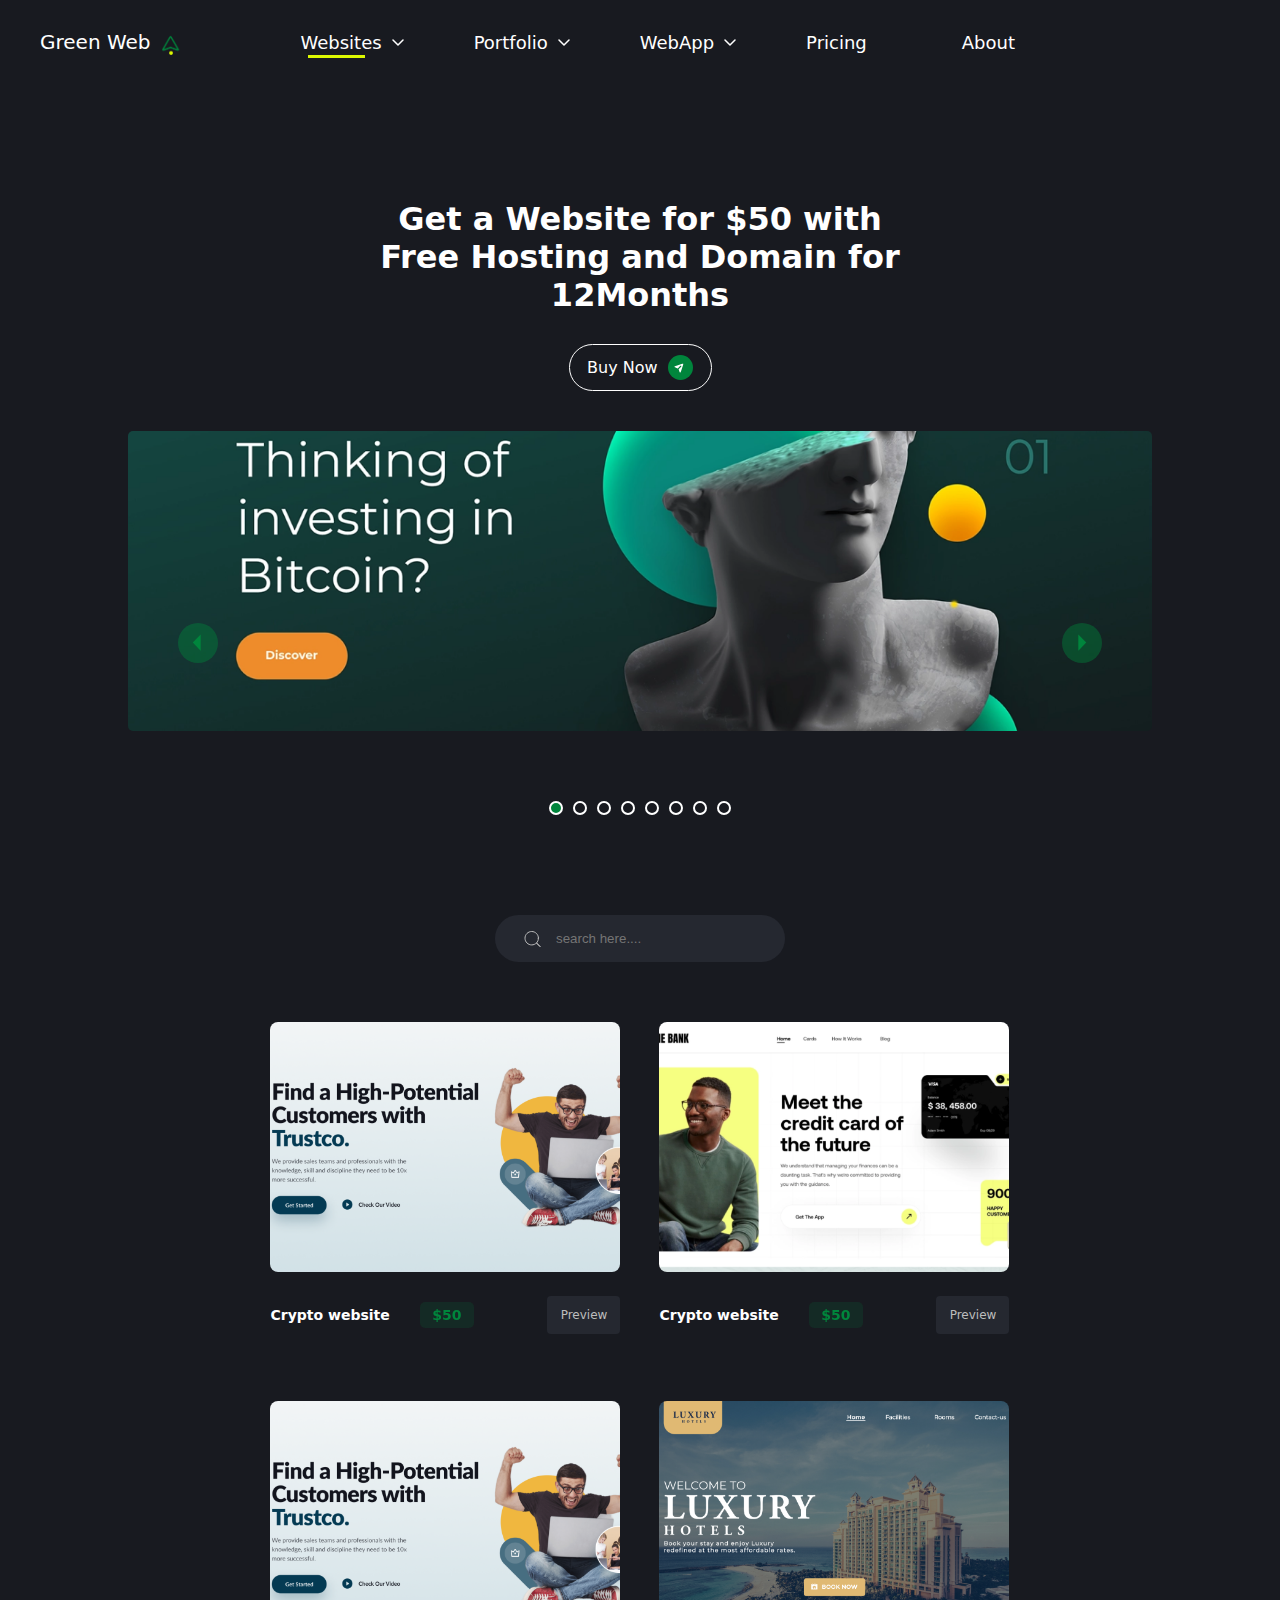
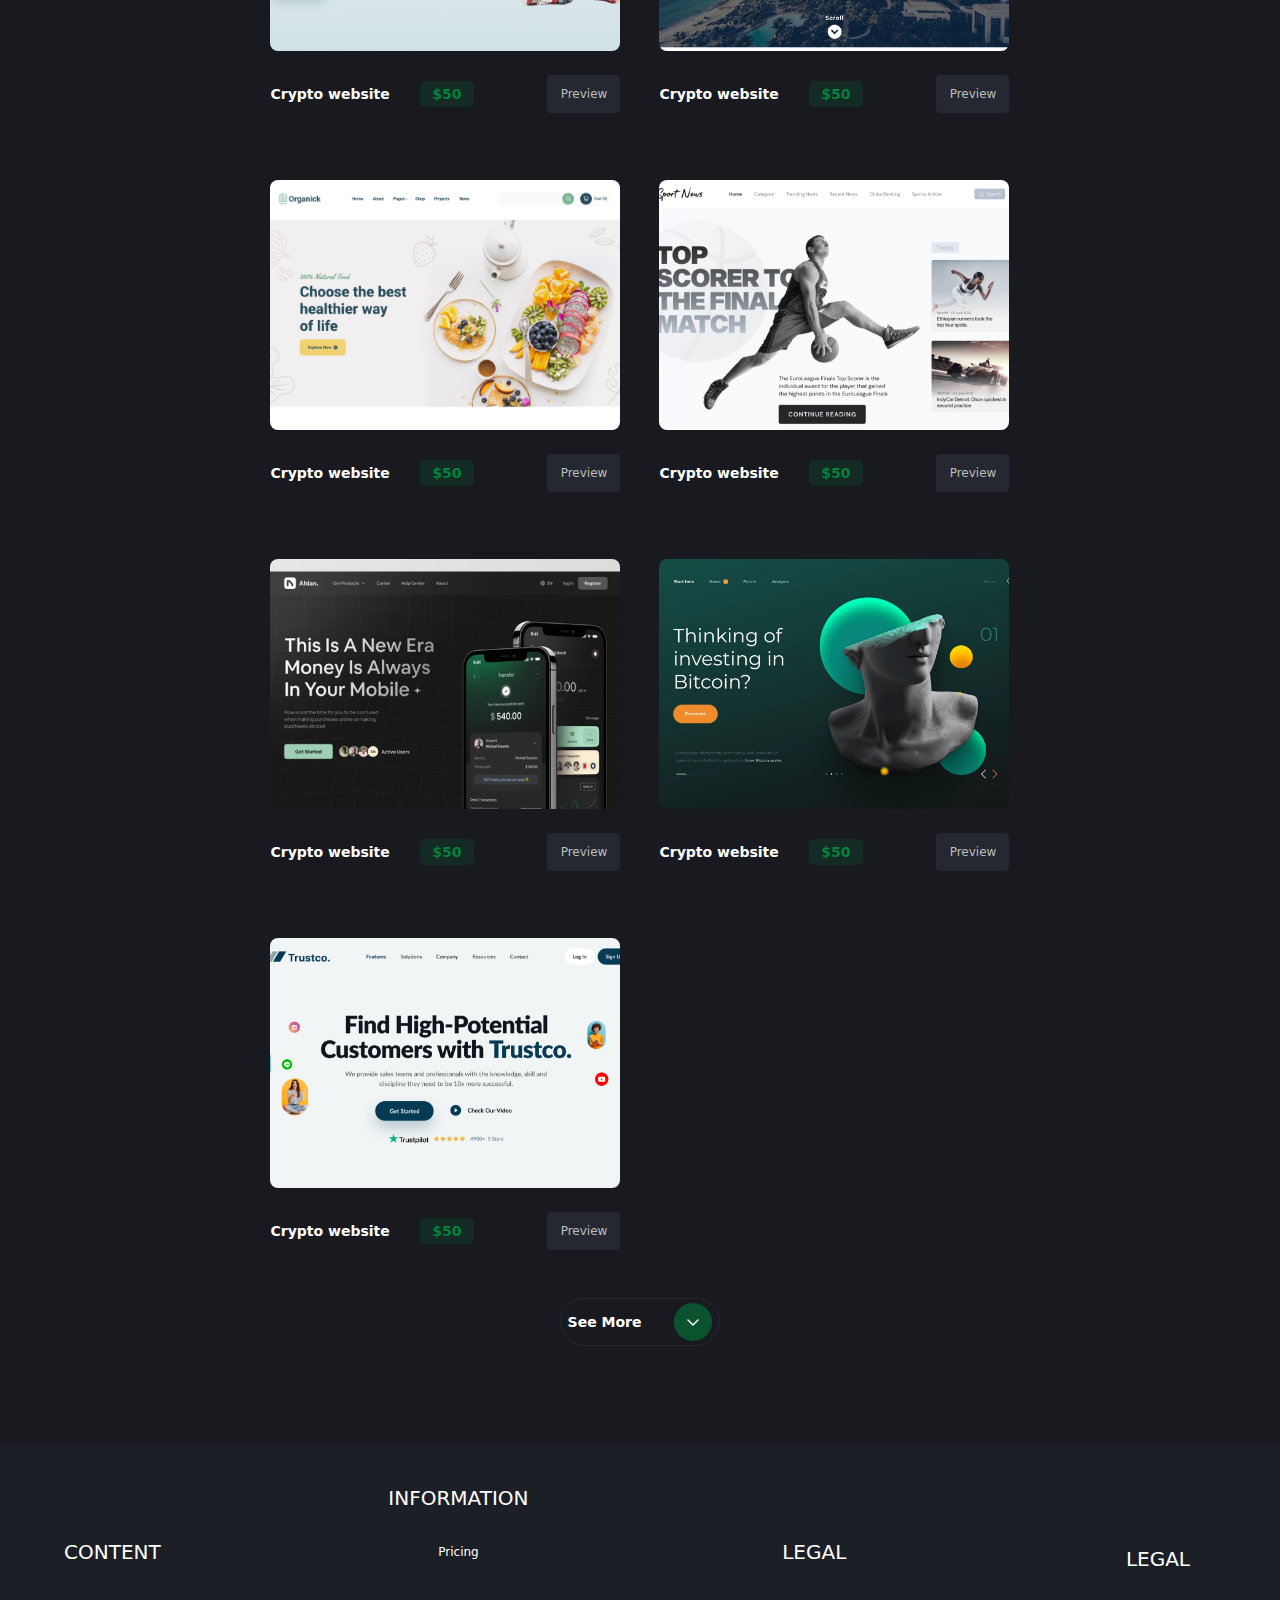
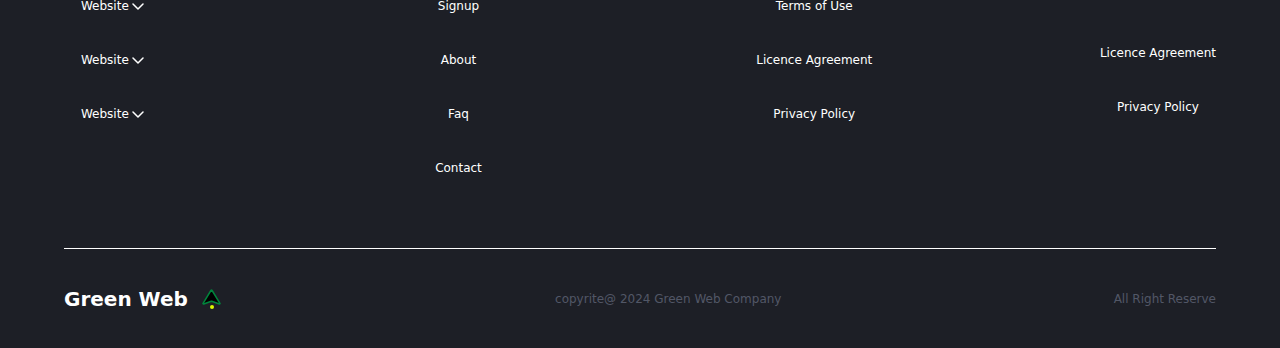
==== commit ece7de02: "upload" ====
--- a/HOME_PAGE/index.html
+++ b/HOME_PAGE/index.html
@@ -20,7 +20,7 @@
             <ul class="ul_list">
                 <li class="li_list active_link">
  
-    <a href="#" class="link_list   ">
+    <a href="../LOGIN_PAGE/Login.html" class="link_list   ">
                     <span class="link_text">Websites</span>
                     <svg xmlns="http://www.w3.org/2000/svg" width="12" height="7" viewBox="0 0 12 7" fill="none">
                         <path d="M11 1L6 6L1 1" stroke="white" stroke-width="1.5" stroke-linecap="round" stroke-linejoin="round"/>
@@ -29,7 +29,7 @@
                 </a>
             </li>
                 <li class="li_list">
-                    <a href="#" class="link_list">
+                    <a href="../FORGOT_PASSWORD_PAGE/Forgot-Password.html" class="link_list">
                     <span class="link_text">Portfolio</span>
                     <svg xmlns="http://www.w3.org/2000/svg" width="12" height="7" viewBox="0 0 12 7" fill="none">
                         <path d="M11 1L6 6L1 1" stroke="white" stroke-width="1.5" stroke-linecap="round" stroke-linejoin="round"/>
--- a/HOME_PAGE/style.css
+++ b/HOME_PAGE/style.css
@@ -505,8 +505,12 @@
     main .slider-con .indicator-con{
         display: flex;
     }
+    .footer{
+        
+    }
 .footer .footer-con{
     flex-direction: row;
+    justify-content: space-between;
 }
     
     } 
